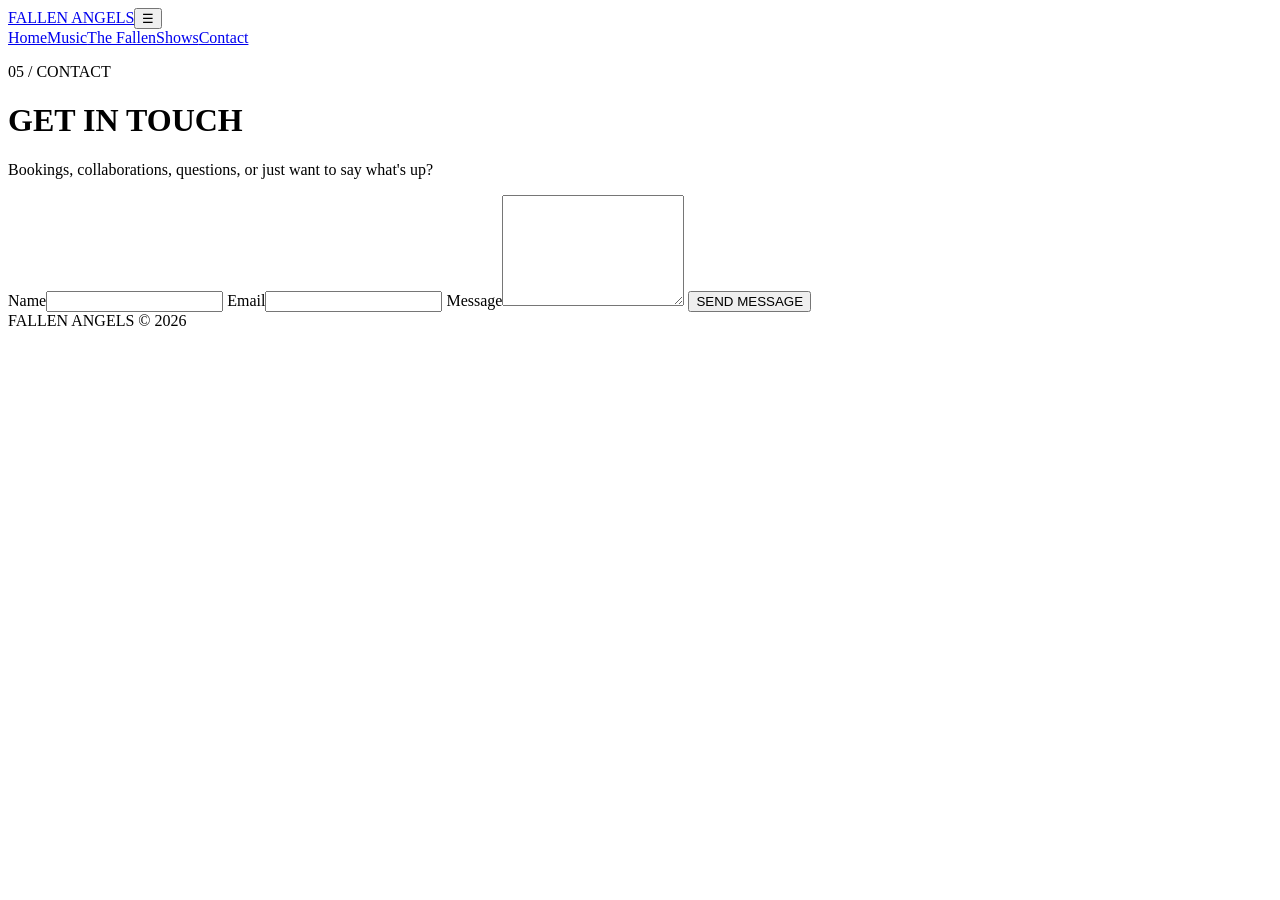
==== contact.html @ 7ab11c46 "Add files via upload" ====
<!DOCTYPE html>
<html lang="en">
<head>
<meta charset="UTF-8">
<meta name="viewport" content="width=device-width, initial-scale=1.0">
<title>Fallen Angels | Contact</title>
<link rel="stylesheet" href="css/style.css">
</head>
<body>
<div id="petals"></div>
<header class="site-header">
<a class="logo" href="index.html">FALLEN ANGELS</a><button class="menu-toggle">☰</button>
<nav id="nav"><a href="index.html">Home</a><a href="music.html">Music</a><a href="members.html">The Fallen</a><a href="shows.html">Shows</a><a href="contact.html">Contact</a></nav>
</header>
<main class="page">
<p class="section-number">05 / CONTACT</p>
<h1>GET IN TOUCH</h1>
<p class="lead">Bookings, collaborations, questions, or just want to say what's up?</p>
<form class="contact-form" action="#" method="post">
<label>Name<input type="text" name="name" required></label>
<label>Email<input type="email" name="email" required></label>
<label>Message<textarea name="message" rows="7" required></textarea></label>
<button class="button" type="submit">SEND MESSAGE</button>
</form>
</main>
<footer>FALLEN ANGELS © 2026</footer>
<script src="js/main.js"></script>
</body>
</html>
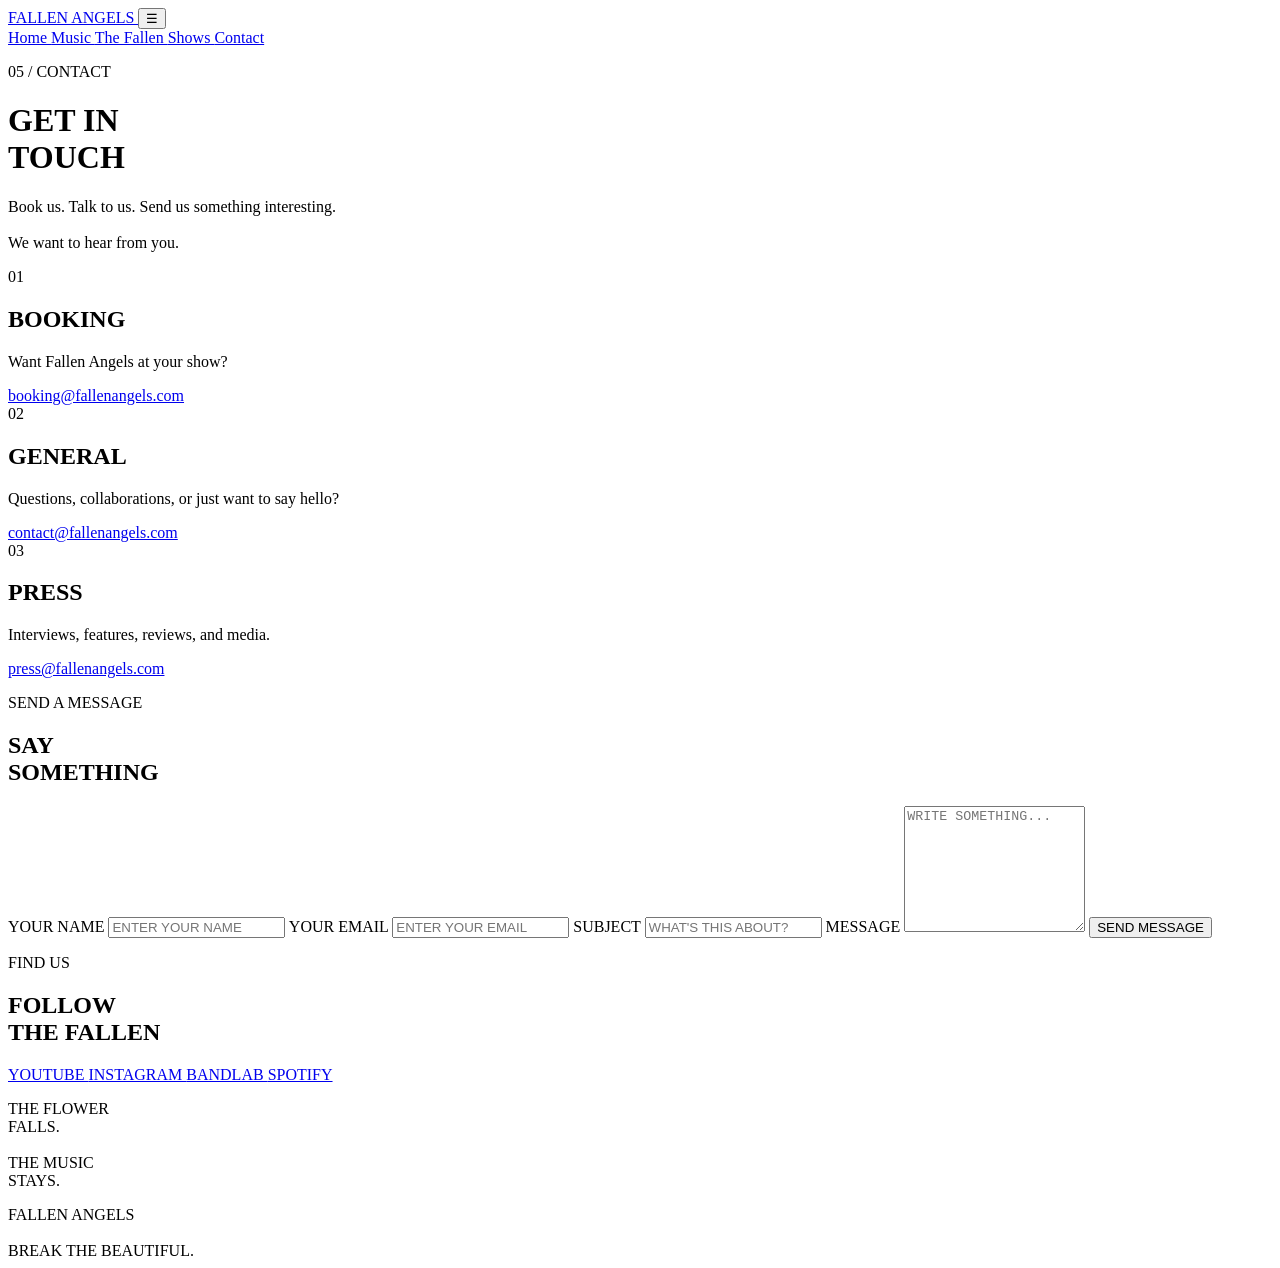
==== commit edbd2fc4: "Update contact.html" ====
--- a/contact.html
+++ b/contact.html
@@ -1,29 +1,481 @@
 <!DOCTYPE html>
 <html lang="en">
+
 <head>
-<meta charset="UTF-8">
-<meta name="viewport" content="width=device-width, initial-scale=1.0">
-<title>Fallen Angels | Contact</title>
-<link rel="stylesheet" href="css/style.css">
+
+    <meta charset="UTF-8">
+
+    <meta
+        name="viewport"
+        content="width=device-width, initial-scale=1.0"
+    >
+
+    <meta
+        name="description"
+        content="Contact Fallen Angels for bookings, collaborations, press, and general inquiries."
+    >
+
+    <title>Fallen Angels | Contact</title>
+
+
+    <!-- MAIN CSS -->
+
+    <link
+        rel="stylesheet"
+        href="css/style.css"
+    >
+
 </head>
+
+
 <body>
+
+
+<!-- =====================================================
+     FALLING PETALS
+===================================================== -->
+
 <div id="petals"></div>
+
+
+
+<!-- =====================================================
+     HEADER
+===================================================== -->
+
 <header class="site-header">
-<a class="logo" href="index.html">FALLEN ANGELS</a><button class="menu-toggle">☰</button>
-<nav id="nav"><a href="index.html">Home</a><a href="music.html">Music</a><a href="members.html">The Fallen</a><a href="shows.html">Shows</a><a href="contact.html">Contact</a></nav>
+
+
+    <!-- LOGO -->
+
+    <a
+        class="logo"
+        href="index.html"
+    >
+
+        FALLEN ANGELS
+
+    </a>
+
+
+    <!-- MOBILE MENU -->
+
+    <button
+        class="menu-toggle"
+        aria-label="Open navigation"
+    >
+
+        ☰
+
+    </button>
+
+
+    <!-- NAVIGATION -->
+
+    <nav id="nav">
+
+        <a href="index.html">
+            Home
+        </a>
+
+        <a href="music.html">
+            Music
+        </a>
+
+        <a href="members.html">
+            The Fallen
+        </a>
+
+        <a href="shows.html">
+            Shows
+        </a>
+
+        <a href="contact.html">
+            Contact
+        </a>
+
+    </nav>
+
 </header>
+
+
+
+<!-- =====================================================
+     MAIN
+===================================================== -->
+
 <main class="page">
-<p class="section-number">05 / CONTACT</p>
-<h1>GET IN TOUCH</h1>
-<p class="lead">Bookings, collaborations, questions, or just want to say what's up?</p>
-<form class="contact-form" action="#" method="post">
-<label>Name<input type="text" name="name" required></label>
-<label>Email<input type="email" name="email" required></label>
-<label>Message<textarea name="message" rows="7" required></textarea></label>
-<button class="button" type="submit">SEND MESSAGE</button>
-</form>
+
+
+    <!-- PAGE NUMBER -->
+
+    <p class="section-number">
+
+        05 / CONTACT
+
+    </p>
+
+
+
+    <!-- TITLE -->
+
+    <h1>
+
+        GET IN<br>
+        TOUCH
+
+    </h1>
+
+
+
+    <!-- INTRO -->
+
+    <p class="lead">
+
+        Book us.
+        Talk to us.
+        Send us something interesting.
+
+        <br><br>
+
+        We want to hear from you.
+
+    </p>
+
+
+
+    <!-- =================================================
+         CONTACT OPTIONS
+    ================================================= -->
+
+    <div class="contact-options">
+
+
+        <!-- BOOKING -->
+
+        <div class="contact-option">
+
+            <span class="contact-number">
+                01
+            </span>
+
+            <h2>
+                BOOKING
+            </h2>
+
+            <p>
+                Want Fallen Angels
+                at your show?
+            </p>
+
+            <a href="mailto:booking@fallenangels.com">
+                booking@fallenangels.com
+            </a>
+
+        </div>
+
+
+
+        <!-- GENERAL -->
+
+        <div class="contact-option">
+
+            <span class="contact-number">
+                02
+            </span>
+
+            <h2>
+                GENERAL
+            </h2>
+
+            <p>
+                Questions,
+                collaborations,
+                or just want to say hello?
+            </p>
+
+            <a href="mailto:contact@fallenangels.com">
+                contact@fallenangels.com
+            </a>
+
+        </div>
+
+
+
+        <!-- PRESS -->
+
+        <div class="contact-option">
+
+            <span class="contact-number">
+                03
+            </span>
+
+            <h2>
+                PRESS
+            </h2>
+
+            <p>
+                Interviews,
+                features,
+                reviews,
+                and media.
+            </p>
+
+            <a href="mailto:press@fallenangels.com">
+                press@fallenangels.com
+            </a>
+
+        </div>
+
+
+    </div>
+
+
+
+    <!-- =================================================
+         CONTACT FORM
+    ================================================= -->
+
+    <section class="section contact-section">
+
+
+        <p class="section-number">
+
+            SEND A MESSAGE
+
+        </p>
+
+
+        <h2>
+
+            SAY<br>
+            SOMETHING
+
+        </h2>
+
+
+
+        <form
+            class="contact-form"
+            action="#"
+            method="POST"
+        >
+
+
+            <!-- NAME -->
+
+            <label>
+
+                YOUR NAME
+
+                <input
+                    type="text"
+                    name="name"
+                    placeholder="ENTER YOUR NAME"
+                    required
+                >
+
+            </label>
+
+
+
+            <!-- EMAIL -->
+
+            <label>
+
+                YOUR EMAIL
+
+                <input
+                    type="email"
+                    name="email"
+                    placeholder="ENTER YOUR EMAIL"
+                    required
+                >
+
+            </label>
+
+
+
+            <!-- SUBJECT -->
+
+            <label>
+
+                SUBJECT
+
+                <input
+                    type="text"
+                    name="subject"
+                    placeholder="WHAT'S THIS ABOUT?"
+                    required
+                >
+
+            </label>
+
+
+
+            <!-- MESSAGE -->
+
+            <label>
+
+                MESSAGE
+
+                <textarea
+                    name="message"
+                    rows="8"
+                    placeholder="WRITE SOMETHING..."
+                    required
+                ></textarea>
+
+            </label>
+
+
+
+            <!-- SUBMIT -->
+
+            <button
+                class="button"
+                type="submit"
+            >
+
+                SEND MESSAGE
+
+            </button>
+
+
+        </form>
+
+
+    </section>
+
+
+
+    <!-- =================================================
+         SOCIALS
+    ================================================= -->
+
+    <section class="section">
+
+
+        <p class="section-number">
+
+            FIND US
+
+        </p>
+
+
+        <h2>
+
+            FOLLOW<br>
+            THE FALLEN
+
+        </h2>
+
+
+        <div class="social-links">
+
+
+            <a
+                href="#"
+                target="_blank"
+            >
+
+                YOUTUBE
+
+            </a>
+
+
+            <a
+                href="#"
+                target="_blank"
+            >
+
+                INSTAGRAM
+
+            </a>
+
+
+            <a
+                href="#"
+                target="_blank"
+            >
+
+                BANDLAB
+
+            </a>
+
+
+            <a
+                href="#"
+                target="_blank"
+            >
+
+                SPOTIFY
+
+            </a>
+
+
+        </div>
+
+
+    </section>
+
+
+
+    <!-- =================================================
+         FINAL MESSAGE
+    ================================================= -->
+
+    <section class="section quote">
+
+
+        <div class="broken-line"></div>
+
+
+        <p>
+
+            THE FLOWER<br>
+
+            FALLS.
+
+            <br><br>
+
+            THE MUSIC<br>
+
+            STAYS.
+
+        </p>
+
+
+    </section>
+
+
 </main>
-<footer>FALLEN ANGELS © 2026</footer>
+
+
+
+<!-- =====================================================
+     FOOTER
+===================================================== -->
+
+<footer>
+
+    FALLEN ANGELS
+
+    <br><br>
+
+    BREAK THE BEAUTIFUL.
+
+</footer>
+
+
+
+<!-- =====================================================
+     JAVASCRIPT
+===================================================== -->
+
 <script src="js/main.js"></script>
+
+
 </body>
-</html>
+
+</html>
